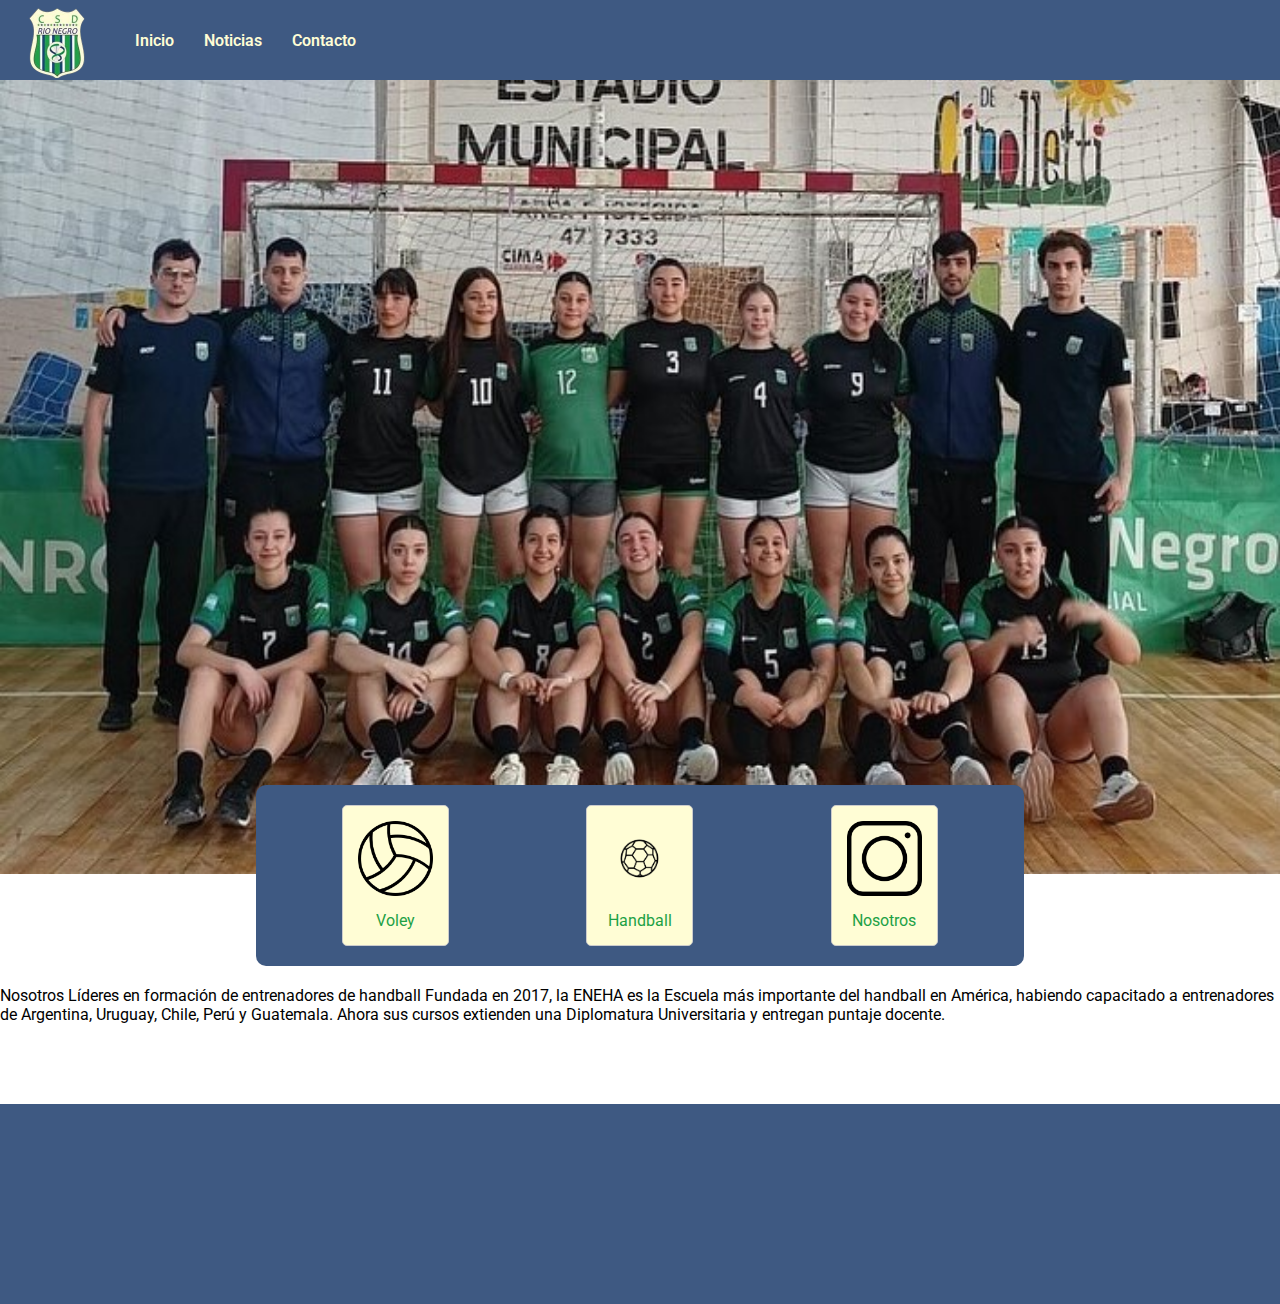
==== index.html @ 38a057de "reorganizando carpeticas" ====
<!DOCTYPE html>
<html lang="es">
    <head>
        <meta charset="UTF-8">
        <meta name="viewport" content="width=device-width, initial-scale=1.0">
        <link href="https://fonts.googleapis.com/css2?family=Roboto:wght@400;700&display=swap" rel="stylesheet">
        <link rel="stylesheet" href="estilos.css">
        <title>Club Rio Negro</title>
    </head>
    <body>
        <header>
            <div class="logo">
                <img src="Recursos/club rio negro logo.png" alt="Logo del Club">
                
            </div>
            <nav>
                <a href="#" class="nav-link">Inicio</a>
                <a href="noticias.html" class="nav-link">Noticias</a>
                <a href="#" class="nav-link">Contacto</a>
            </nav>
        </header>
        <div class="slider-frame">
            <ul>
                <li><img src="Recursos/sub18 h f.jpg" alt=""></li>
                <li><img src="Recursos/sub18 h m.jpg" alt=""></li>
                <li><img src="Recursos/sub18 v f.jpg" alt=""></li>
                <li><img src="Recursos/sub18 v m.jpg" alt=""></li>
               
            </ul>
        </div>
        <div class="grid-container">
            <div><img src="Recursos/pelota voley.png" alt=""><p>Voley</p></div>
            <div><img src="Recursos/pelota handball.png" alt=""><p>Handball</p></div>
            <div>
                <a href="https://www.instagram.com/club_rio_negro/" target="_blank">
                    <img src="Recursos/logo instagram.png" alt="Instagram Logo">
                </a>
                <p>Nosotros</p>
            </div>
        </div>
        <p class="descripcion">Nosotros
            Líderes en formación de entrenadores de handball
            Fundada en 2017, la ENEHA es la Escuela más importante del handball en América, habiendo capacitado a entrenadores de Argentina, Uruguay, Chile, Perú y Guatemala. Ahora sus cursos extienden una Diplomatura Universitaria y entregan puntaje docente.</p>
            <div class="bottom-folder"></div>
    </body>
</html>
---- estilos.css ----
* {
    margin: 0;
    padding: 0;
}

body {
    font-family: sans-serif;
}

header {
    display: flex;
    min-height: 80px;
    background-color: #3e5982;
    align-items: center;
    width: 100%;
    position: fixed;
}

.logo {
    display: flex;
    align-items: center;
    justify-content: center;
    margin-right: 25px;
}

.logo img {
    margin-left: 20px;
    height: 75px;
    max-width: 100%;
    width: auto;
}

nav {
    font-family: 'Roboto', sans-serif;
    font-weight: 400;
    padding: 10px 0;
    display: flex;
    justify-content: flex-start;
}

nav a {
    font-weight: 600;
    color: #fffdd5;
    text-decoration: none;
    padding: 10px 15px;
    transition: all 0.3s ease;
}

nav a:hover {
    color: white;
    background-color: #1da146;
    border-radius: 5px;
}

/* Estilos del Slider */
.slider-frame {
    width: 100%; 
    height: 80%;
    overflow: hidden;
    padding-top: 20px;
   
    
}

.slider-frame ul {
    display: flex;
    padding: 0;
    width: 400%;  /* Total de 4 imágenes */
    list-style: none;
    
}

.slider-frame li {
    width: 100%;
}

.slider-frame img {
    width: 100%;
    height: 100%;
}

/* Animación del Slider */
@keyframes slide {
    0% {
        margin-left: 0%;
    }
    20% {
        margin-left: 0%;
    }
    25% {
        margin-left: -100%;
    }
    45% {
        margin-left: -100%;
    }
    50% {
        margin-left: -200%;
    }
    70% {
        margin-left: -200%;
    }
    75% {
        margin-left: -300%;
    }
    95% {
        margin-left: -300%;
    }
}

/* Aplicar la animación al slider */
.slider-frame ul {
    animation: slide 15s infinite  ease-in-out;
}

.grid-container {
    position: relative;
    margin-top: -7%;
    padding: 20px;
    display: flex;
    justify-content: space-around;
    flex-wrap: wrap;
    gap: 5px;
    background-color: #3e5982;
    border-radius: 10px;
    margin-left: 20%;
    margin-right: 20%;
}

.grid-container > div {
    background-color: #fffdd5;
    text-align: center;
    font-size: 18px;
    padding: 15px;
    border: 1px solid #ccc;
    border-radius: 5px;
    transition: transform 0.2s ease-in-out, box-shadow 0.2s ease-in-out;
}

.grid-container > div:hover {
    transform: scale(1.05); /* Aumenta ligeramente el tamaño al pasar el ratón */
    box-shadow: 0px 6px 12px rgba(0, 0, 0, 0.2);
}

.grid-container img {
    width: auto;
    height: 75px;
}
.grid-container p {
    margin-top: 10px;
    font-size: 16px;
    color: #1da146;
    font-family: 'Roboto', sans-serif;
    font-weight: 400;
}

.descripcion{
    margin-top: 20px;
    font-size: 16px;
    font-family: 'Roboto', sans-serif;
}

.bottom-folder{
    margin-top: 80px;
    padding-bottom: 200px;
    background-color: #3e5982;
}


@media (max-width: 100px) {
    header {
        flex-direction: column;
    }
    nav {
        flex-direction: column;
        padding: 10px 0;
    }
}

.noticias {
    padding: 20px;
    background-color: #f4f4f4;
}

.noticia {
    background-color: white;
    margin-bottom: 20px;
    padding: 15px;
    border-radius: 8px;
    box-shadow: 0 2px 10px rgba(0, 0, 0, 0.1);
}

.noticia h2 {
    color: #3e5982;
}

.noticia p {
    color: #555;
}

.leer-mas {
    display: inline-block;
    margin-top: 10px;
    text-decoration: none;
    color: #1da146;
    font-weight: 600;
}

.leer-mas:hover {
    color: #0055a5;
}
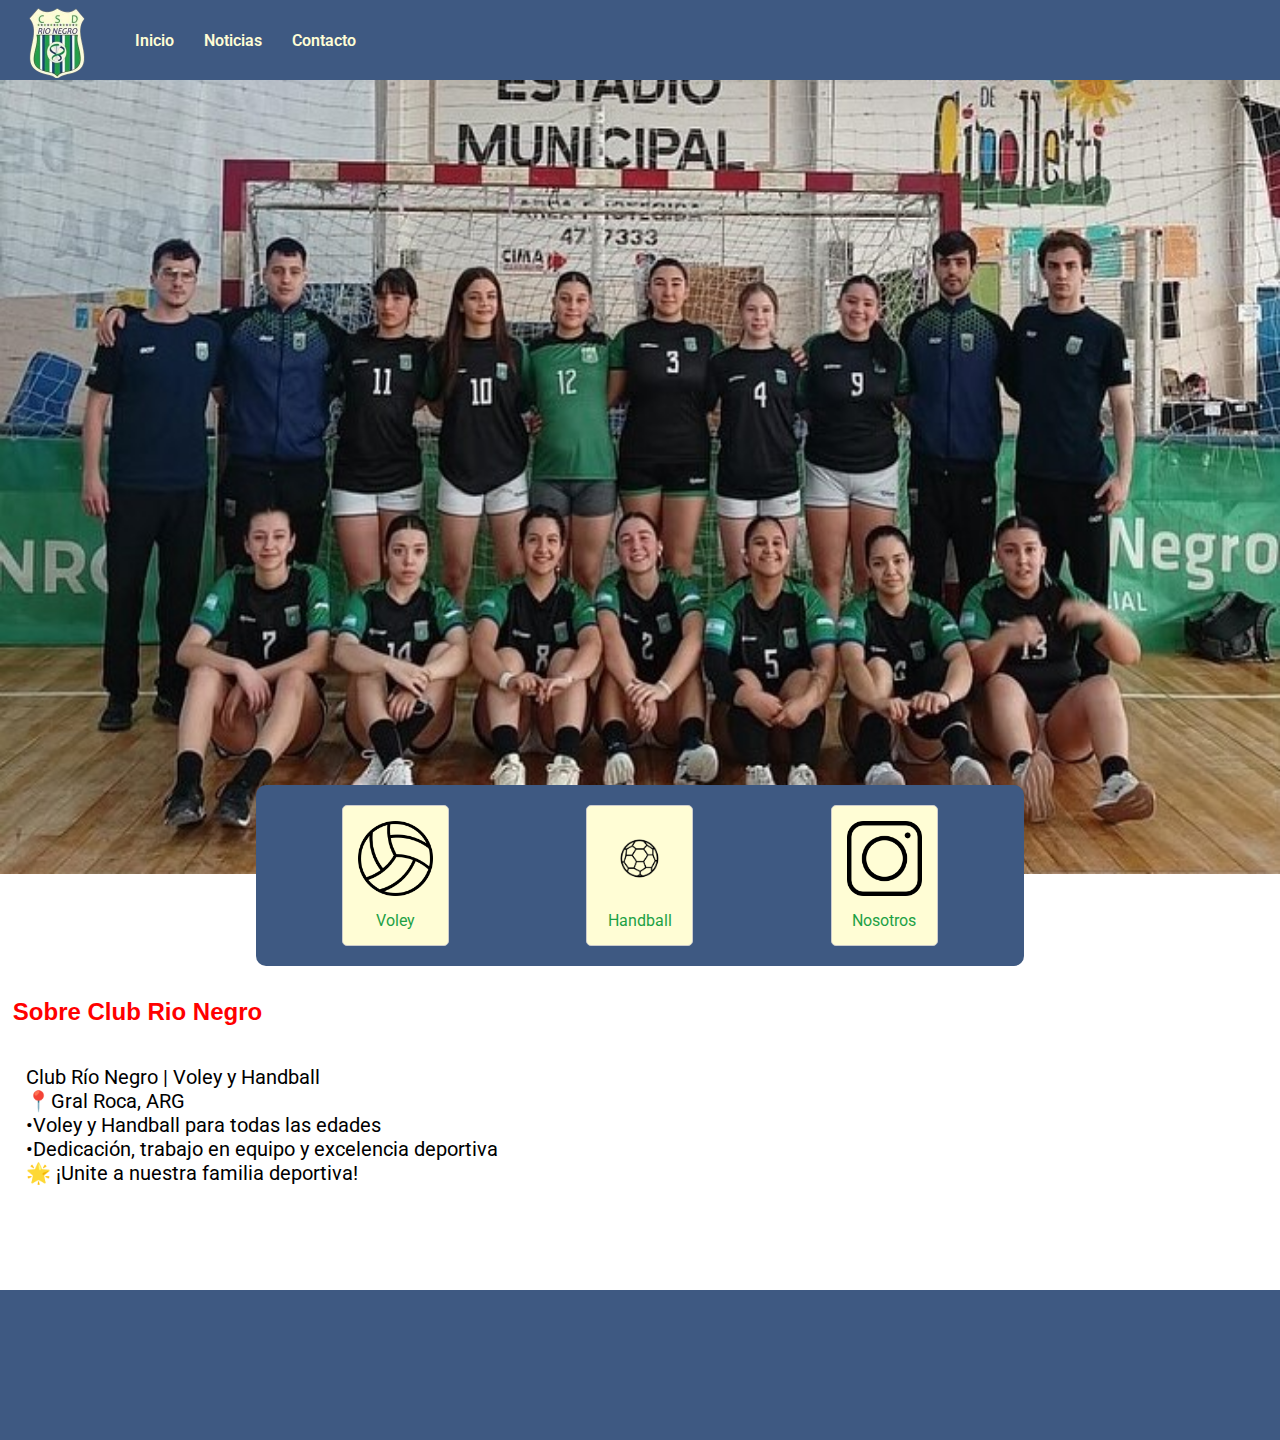
==== commit d6c97aed: "mejorando la descripcion" ====
--- a/index.html
+++ b/index.html
@@ -5,6 +5,7 @@
         <meta name="viewport" content="width=device-width, initial-scale=1.0">
         <link href="https://fonts.googleapis.com/css2?family=Roboto:wght@400;700&display=swap" rel="stylesheet">
         <link rel="stylesheet" href="estilos.css">
+        <link rel="icon" type="image/png" href="Recursos/club rio negro logo.png">
         <title>Club Rio Negro</title>
     </head>
     <body>
@@ -38,9 +39,13 @@
                 <p>Nosotros</p>
             </div>
         </div>
-        <p class="descripcion">Nosotros
-            Líderes en formación de entrenadores de handball
-            Fundada en 2017, la ENEHA es la Escuela más importante del handball en América, habiendo capacitado a entrenadores de Argentina, Uruguay, Chile, Perú y Guatemala. Ahora sus cursos extienden una Diplomatura Universitaria y entregan puntaje docente.</p>
+        <h2 class="subtitulo">Sobre Club Rio Negro</h2>
+        <p class="descripcion">
+            Club Río Negro | Voley y Handball<br>
+            📍Gral Roca, ARG<br>
+            •Voley y Handball para todas las edades<br>
+            •Dedicación, trabajo en equipo y excelencia deportiva<br>
+            🌟 ¡Unite a nuestra familia deportiva!</p>
             <div class="bottom-folder"></div>
     </body>
 </html>
--- a/estilos.css
+++ b/estilos.css
@@ -107,10 +107,11 @@
     }
 }
 
-/* Aplicar la animación al slider */
 .slider-frame ul {
     animation: slide 15s infinite  ease-in-out;
 }
+
+
 
 .grid-container {
     position: relative;
@@ -153,15 +154,22 @@
     font-weight: 400;
 }
 
+.subtitulo{
+    color: red;
+    margin-top: 20px;
+    padding: 1%;
+}
+
 .descripcion{
-    margin-top: 20px;
-    font-size: 16px;
+    font-size: 20px;
     font-family: 'Roboto', sans-serif;
+    padding: 2%;
+    
 }
 
 .bottom-folder{
     margin-top: 80px;
-    padding-bottom: 200px;
+    padding-bottom: 150px;
     background-color: #3e5982;
 }
 
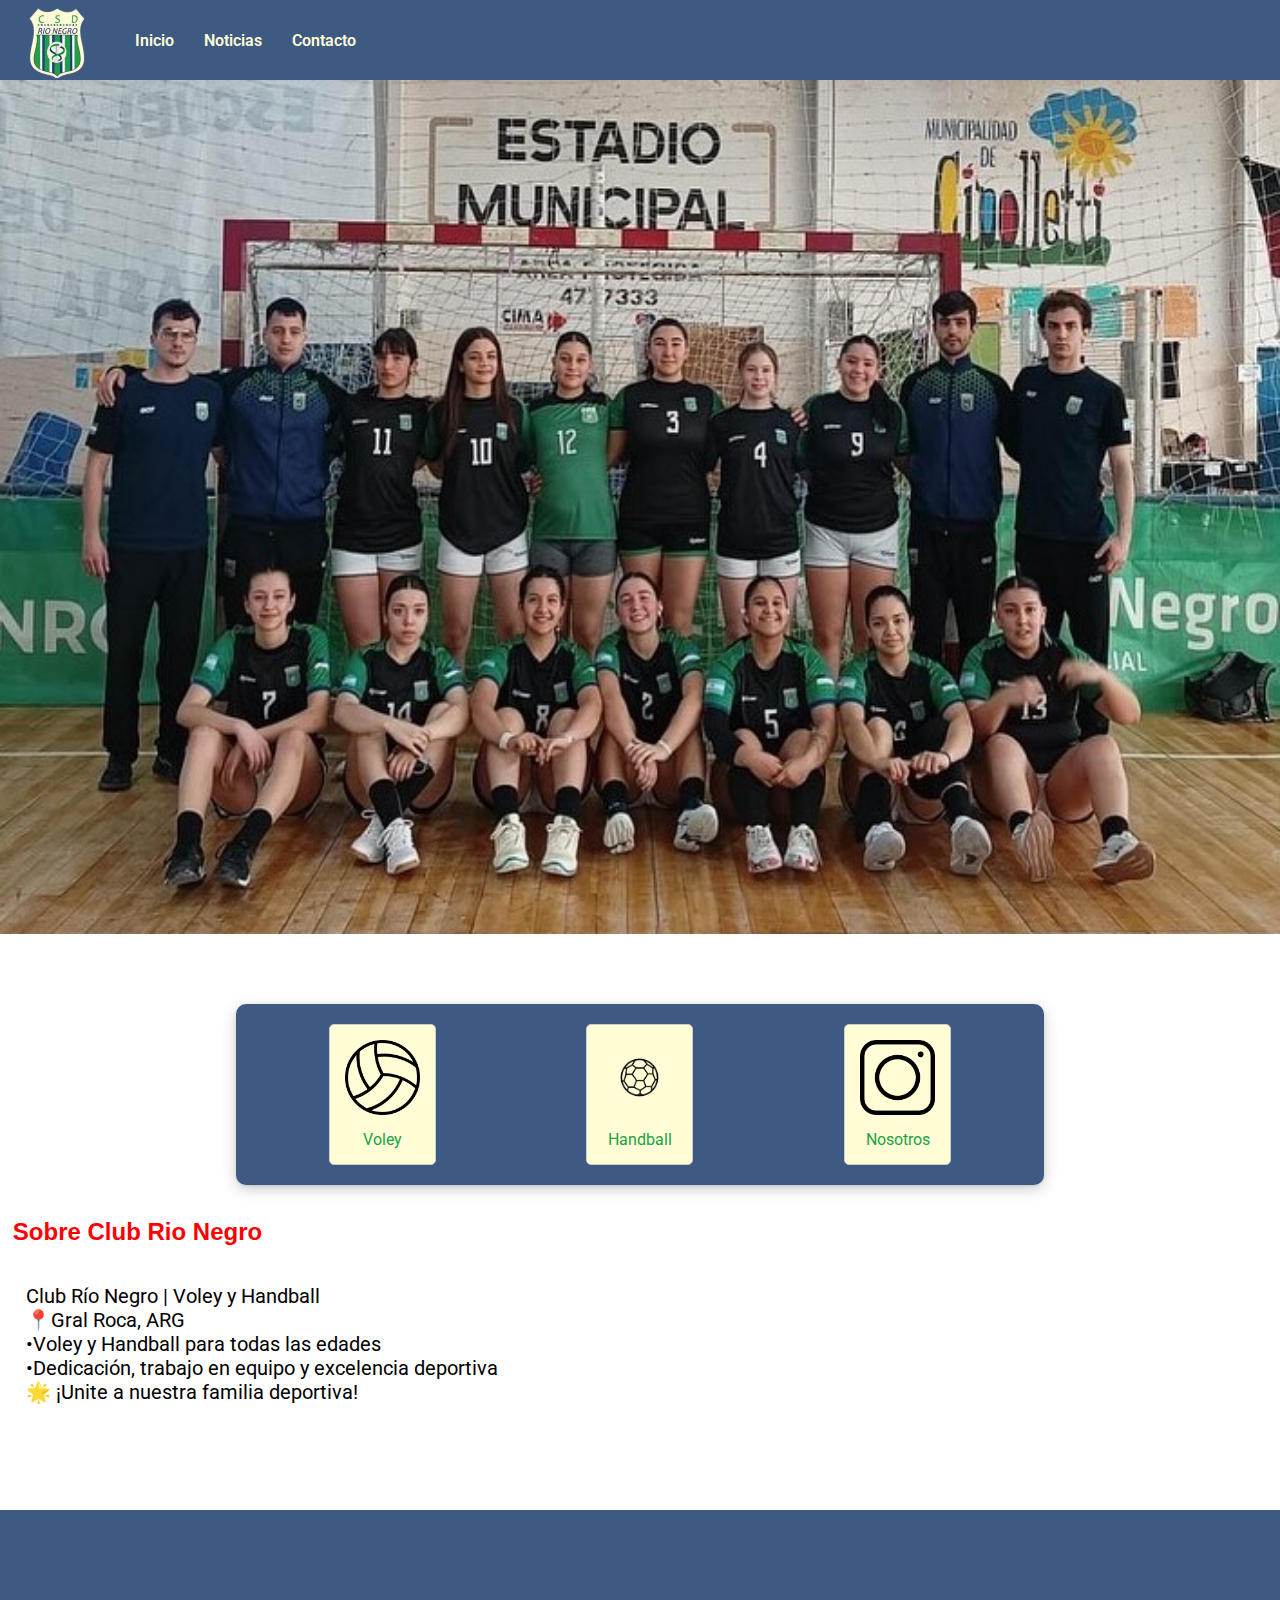
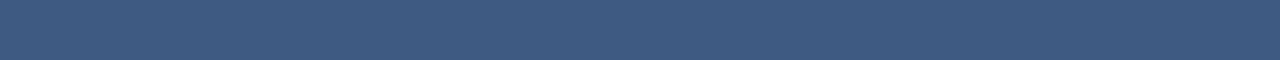
==== commit b0c213c7: "contacto y spacer agregados" ====
--- a/index.html
+++ b/index.html
@@ -12,14 +12,15 @@
         <header>
             <div class="logo">
                 <img src="Recursos/club rio negro logo.png" alt="Logo del Club">
-                
             </div>
             <nav>
-                <a href="#" class="nav-link">Inicio</a>
+                <a href="index.html" class="nav-link">Inicio</a>
                 <a href="noticias.html" class="nav-link">Noticias</a>
-                <a href="#" class="nav-link">Contacto</a>
+                <a href="contactos.html" class="nav-link">Contacto</a>
             </nav>
         </header>
+        <div class="spacer"></div>
+        
         <div class="slider-frame">
             <ul>
                 <li><img src="Recursos/sub18 h f.jpg" alt=""></li>
--- a/estilos.css
+++ b/estilos.css
@@ -14,7 +14,12 @@
     align-items: center;
     width: 100%;
     position: fixed;
-}
+
+}
+.spacer {
+    height: 80px;
+}
+
 
 .logo {
     display: flex;
@@ -52,20 +57,16 @@
     border-radius: 5px;
 }
 
-/* Estilos del Slider */
 .slider-frame {
-    width: 100%; 
+    width: 100%;
     height: 80%;
     overflow: hidden;
-    padding-top: 20px;
-   
-    
 }
 
 .slider-frame ul {
     display: flex;
     padding: 0;
-    width: 400%;  /* Total de 4 imágenes */
+    width: 400%;
     list-style: none;
     
 }
@@ -79,7 +80,6 @@
     height: 100%;
 }
 
-/* Animación del Slider */
 @keyframes slide {
     0% {
         margin-left: 0%;
@@ -115,7 +115,7 @@
 
 .grid-container {
     position: relative;
-    margin-top: -7%;
+    margin-top: 70px; /* Espacio debajo del header */
     padding: 20px;
     display: flex;
     justify-content: space-around;
@@ -123,9 +123,13 @@
     gap: 5px;
     background-color: #3e5982;
     border-radius: 10px;
-    margin-left: 20%;
-    margin-right: 20%;
-}
+    margin-left: auto;
+    margin-right: auto;
+    width: 60%;
+    box-shadow: 0 4px 15px rgba(0, 0, 0, 0.2), 0 1px 3px rgba(0, 0, 0, 0.1); /* Sombra mejorada */
+}
+
+
 
 .grid-container > div {
     background-color: #fffdd5;
@@ -182,6 +186,10 @@
         flex-direction: column;
         padding: 10px 0;
     }
+    .grid-container {
+        margin-top: 100px; /* Más espacio si el header es más alto */
+        width: 90%; /* Reduce los márgenes para aprovechar mejor el espacio */
+    }
 }
 
 .noticias {
